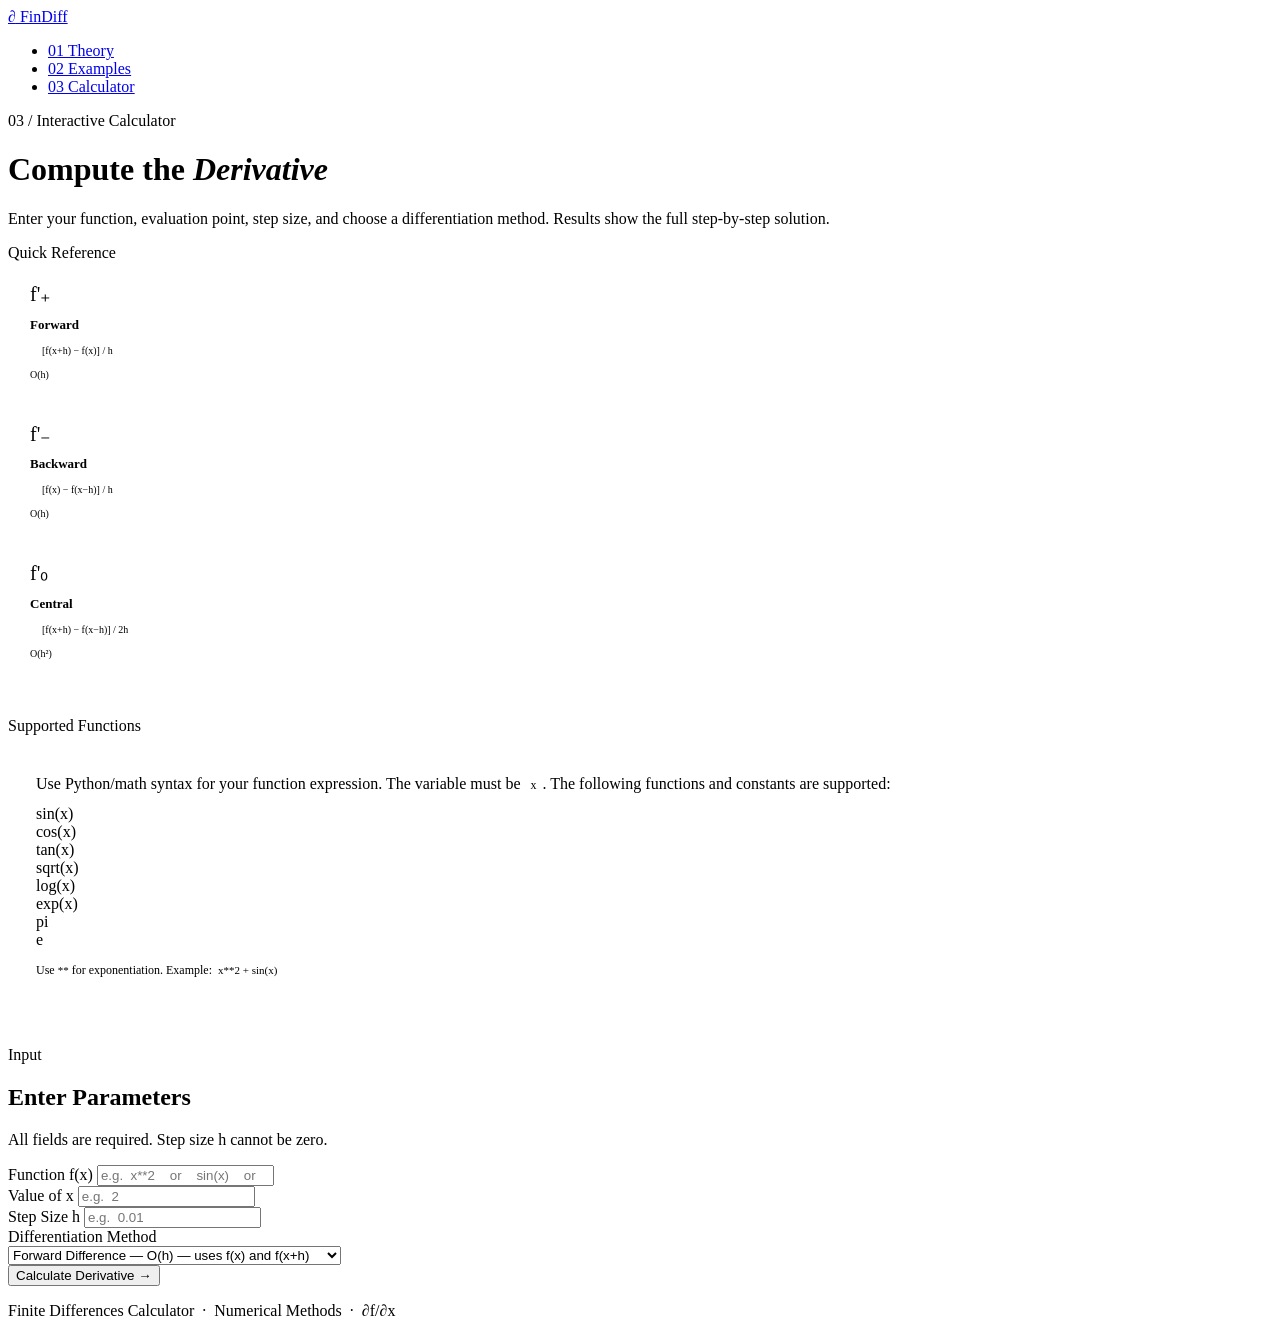
==== templates/calculator.html @ c1f3c489 "Updated UI design" ====
<!DOCTYPE html>
<html lang="en">
<head>
    <meta charset="UTF-8">
    <meta name="viewport" content="width=device-width, initial-scale=1.0">
    <title>Calculator — Finite Difference Calculator</title>
    <link rel="stylesheet" href="{{ url_for('static', filename='style.css') }}">
</head>
<body>

<!-- ── NAV ──────────────────────────────────────────── -->
<nav class="nav">
    <div class="nav-inner">
        <a class="nav-logo" href="/"><span>∂</span> FinDiff</a>
        <ul class="nav-links">
            <li><a href="/theory"><span class="nav-num">01</span> Theory</a></li>
            <li><a href="/examples"><span class="nav-num">02</span> Examples</a></li>
            <li><a href="/calculator" class="active"><span class="nav-num">03</span> Calculator</a></li>
        </ul>
    </div>
</nav>

<div class="container">

    <!-- ── PAGE HERO ──────────────────────────────────── -->
    <div class="page-hero">
        <span class="page-tag">03 / Interactive Calculator</span>
        <h1>Compute the <em>Derivative</em></h1>
        <p>
            Enter your function, evaluation point, step size, and choose
            a differentiation method. Results show the full step-by-step solution.
        </p>
    </div>

    <!-- ── QUICK REFERENCE ────────────────────────────── -->
    <div class="section-label"><span>Quick Reference</span></div>

    <div class="methods-grid" style="margin-bottom:36px;">
        <div class="method-card forward" style="padding:20px 22px;">
            <div class="method-symbol" style="font-size:20px; margin-bottom:8px;">f'₊</div>
            <h2 style="font-size:13px; margin-bottom:4px;">Forward</h2>
            <div class="formula-block" style="font-size:10px; padding:8px 12px;">[f(x+h) − f(x)] / h</div>
            <span class="accuracy-badge" style="font-size:10px;">O(h)</span>
        </div>
        <div class="method-card backward" style="padding:20px 22px;">
            <div class="method-symbol" style="font-size:20px; margin-bottom:8px;">f'₋</div>
            <h2 style="font-size:13px; margin-bottom:4px;">Backward</h2>
            <div class="formula-block" style="font-size:10px; padding:8px 12px;">[f(x) − f(x−h)] / h</div>
            <span class="accuracy-badge" style="font-size:10px;">O(h)</span>
        </div>
        <div class="method-card central" style="padding:20px 22px;">
            <div class="method-symbol" style="font-size:20px; margin-bottom:8px;">f'₀</div>
            <h2 style="font-size:13px; margin-bottom:4px;">Central</h2>
            <div class="formula-block" style="font-size:10px; padding:8px 12px;">[f(x+h) − f(x−h)] / 2h</div>
            <span class="accuracy-badge" style="font-size:10px;">O(h²)</span>
        </div>
    </div>

    <!-- ── ALLOWED FUNCTIONS INFO ─────────────────────── -->
    <div class="section-label"><span>Supported Functions</span></div>

    <div class="intro-card" style="margin-bottom:32px; padding:24px 28px;">
        <p style="margin-bottom:12px;">
            Use Python/math syntax for your function expression. The variable must be <code style="font-family:var(--font-mono); background:var(--bg-input); padding:2px 6px; border-radius:4px; font-size:12px; color:var(--text-accent);">x</code>.
            The following functions and constants are supported:
        </p>
        <div class="uses-grid">
            <div class="use-item">sin(x)</div>
            <div class="use-item">cos(x)</div>
            <div class="use-item">tan(x)</div>
            <div class="use-item">sqrt(x)</div>
            <div class="use-item">log(x)</div>
            <div class="use-item">exp(x)</div>
            <div class="use-item">pi</div>
            <div class="use-item">e</div>
        </div>
        <p style="margin-top:14px; font-size:12px; color:var(--text-muted);">
            Use <code style="font-family:var(--font-mono); font-size:11px;">**</code> for exponentiation.
            Example: &nbsp;<code style="font-family:var(--font-mono); font-size:11px; color:var(--text-accent);">x**2 + sin(x)</code>
        </p>
    </div>

    <!-- ── CALCULATOR FORM ────────────────────────────── -->
    <div class="section-label"><span>Input</span></div>

    <div class="calculator-card">
        <h2>Enter Parameters</h2>
        <p class="calc-subtitle">All fields are required. Step size h cannot be zero.</p>

        <form action="/calculate" method="POST">
            <div class="form-grid">

                <div class="form-group full-width">
                    <label>Function f(x)</label>
                    <input
                        type="text"
                        name="function"
                        placeholder="e.g.  x**2    or    sin(x)    or    x**3 + cos(x)"
                        required>
                </div>

                <div class="form-group">
                    <label>Value of x</label>
                    <input
                        type="number"
                        step="any"
                        name="x"
                        placeholder="e.g.  2"
                        required>
                </div>

                <div class="form-group">
                    <label>Step Size h</label>
                    <input
                        type="number"
                        step="any"
                        name="h"
                        placeholder="e.g.  0.01"
                        required>
                </div>

                <div class="form-group full-width">
                    <label>Differentiation Method</label>
                    <div class="select-wrapper">
                        <select name="method">
                            <option value="forward">Forward Difference  —  O(h)  — uses f(x) and f(x+h)</option>
                            <option value="backward">Backward Difference  —  O(h)  — uses f(x−h) and f(x)</option>
                            <option value="central">Central Difference  —  O(h²)  — uses f(x−h) and f(x+h)</option>
                        </select>
                    </div>
                </div>

                <button type="submit" class="submit-btn">
                    Calculate Derivative →
                </button>

            </div>
        </form>
    </div>

</div>

<footer>
    <p>Finite Differences Calculator &nbsp;·&nbsp; Numerical Methods &nbsp;·&nbsp; <span>∂f/∂x</span></p>
</footer>

</body>
</html>
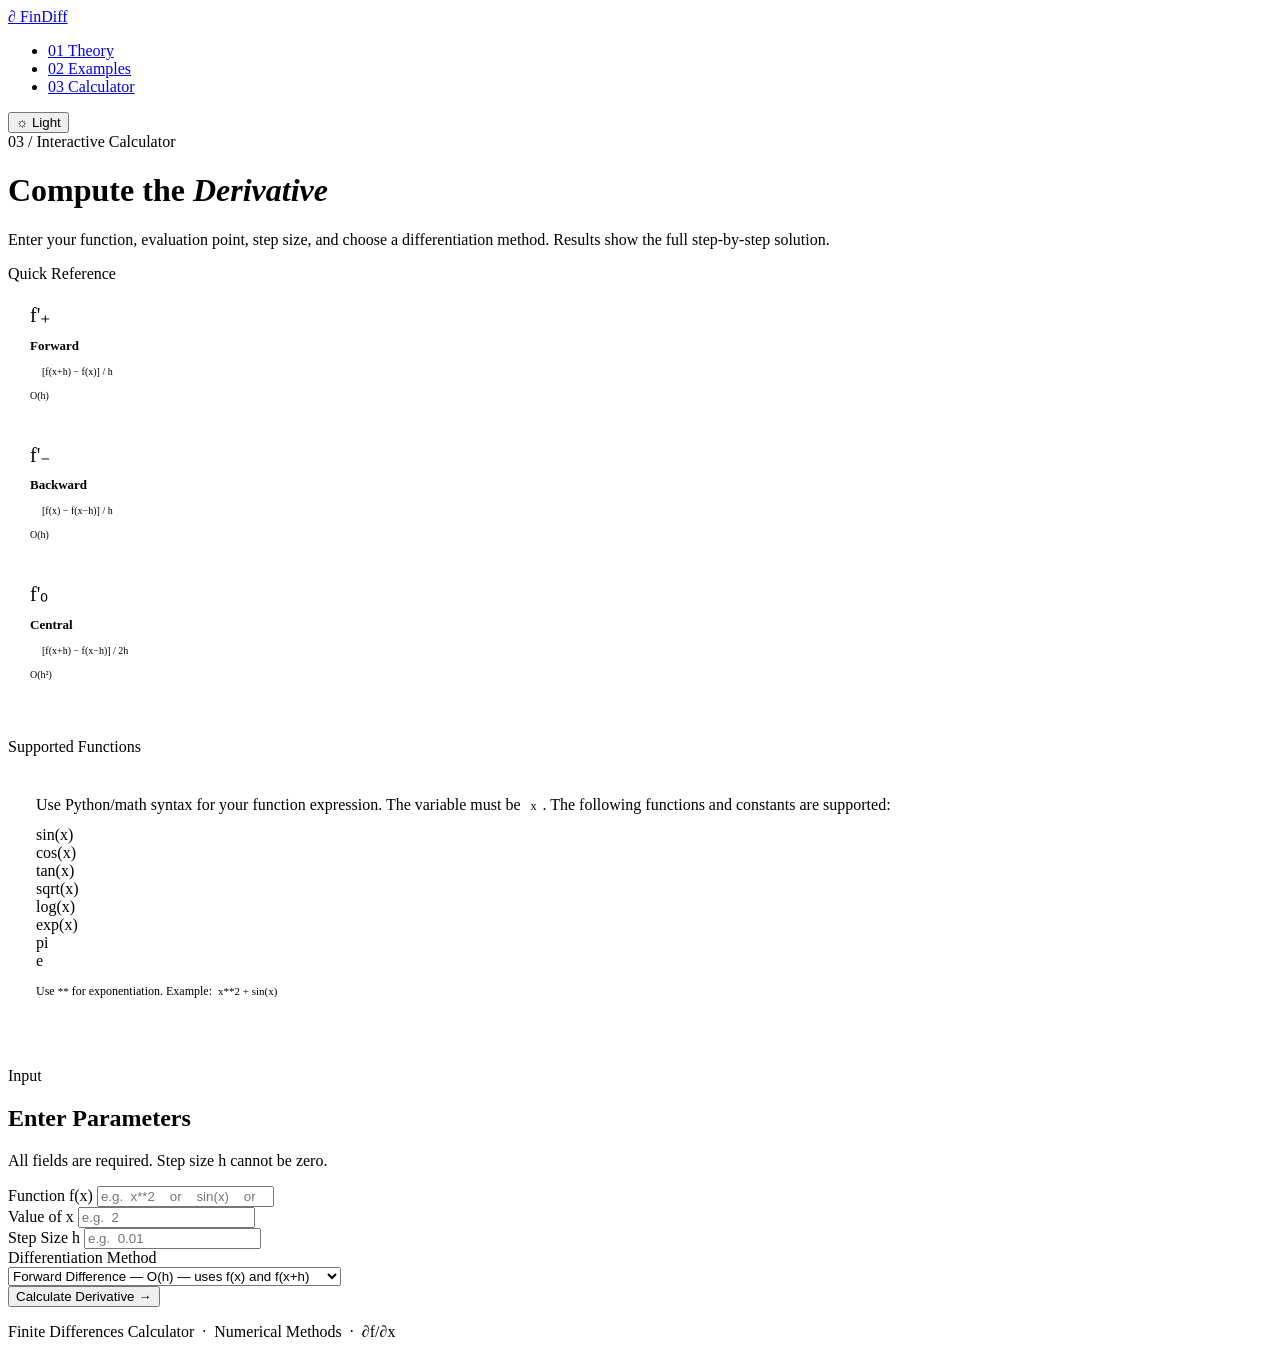
==== commit e90e0ebd: "updated UI Design" ====
--- a/templates/calculator.html
+++ b/templates/calculator.html
@@ -15,10 +15,37 @@
         <ul class="nav-links">
             <li><a href="/theory"><span class="nav-num">01</span> Theory</a></li>
             <li><a href="/examples"><span class="nav-num">02</span> Examples</a></li>
-            <li><a href="/calculator" class="active"><span class="nav-num">03</span> Calculator</a></li>
+            <li><a href="/calculator" class="active" class="active"><span class="nav-num">03</span> Calculator</a></li>
         </ul>
+        <button class="theme-toggle" onclick="toggleTheme()" aria-label="Toggle theme">
+            <span class="toggle-icon">&#9788;&#65038;</span>
+            <span class="toggle-label">Light</span>
+        </button>
     </div>
 </nav>
+
+<!-- ── THEME SCRIPT ──────────────────────────────────── -->
+<script>
+(function() {
+    if (localStorage.getItem('theme') === 'light') {
+        document.body.classList.add('light');
+    }
+})();
+
+function toggleTheme() {
+    const isLight = document.body.classList.toggle('light');
+    localStorage.setItem('theme', isLight ? 'light' : 'dark');
+    const lbl = document.querySelector('.toggle-label');
+    if (lbl) lbl.textContent = isLight ? 'Dark' : 'Light';
+}
+
+document.addEventListener('DOMContentLoaded', function() {
+    const lbl = document.querySelector('.toggle-label');
+    if (lbl && document.body.classList.contains('light')) {
+        lbl.textContent = 'Dark';
+    }
+});
+</script>
 
 <div class="container">
 
